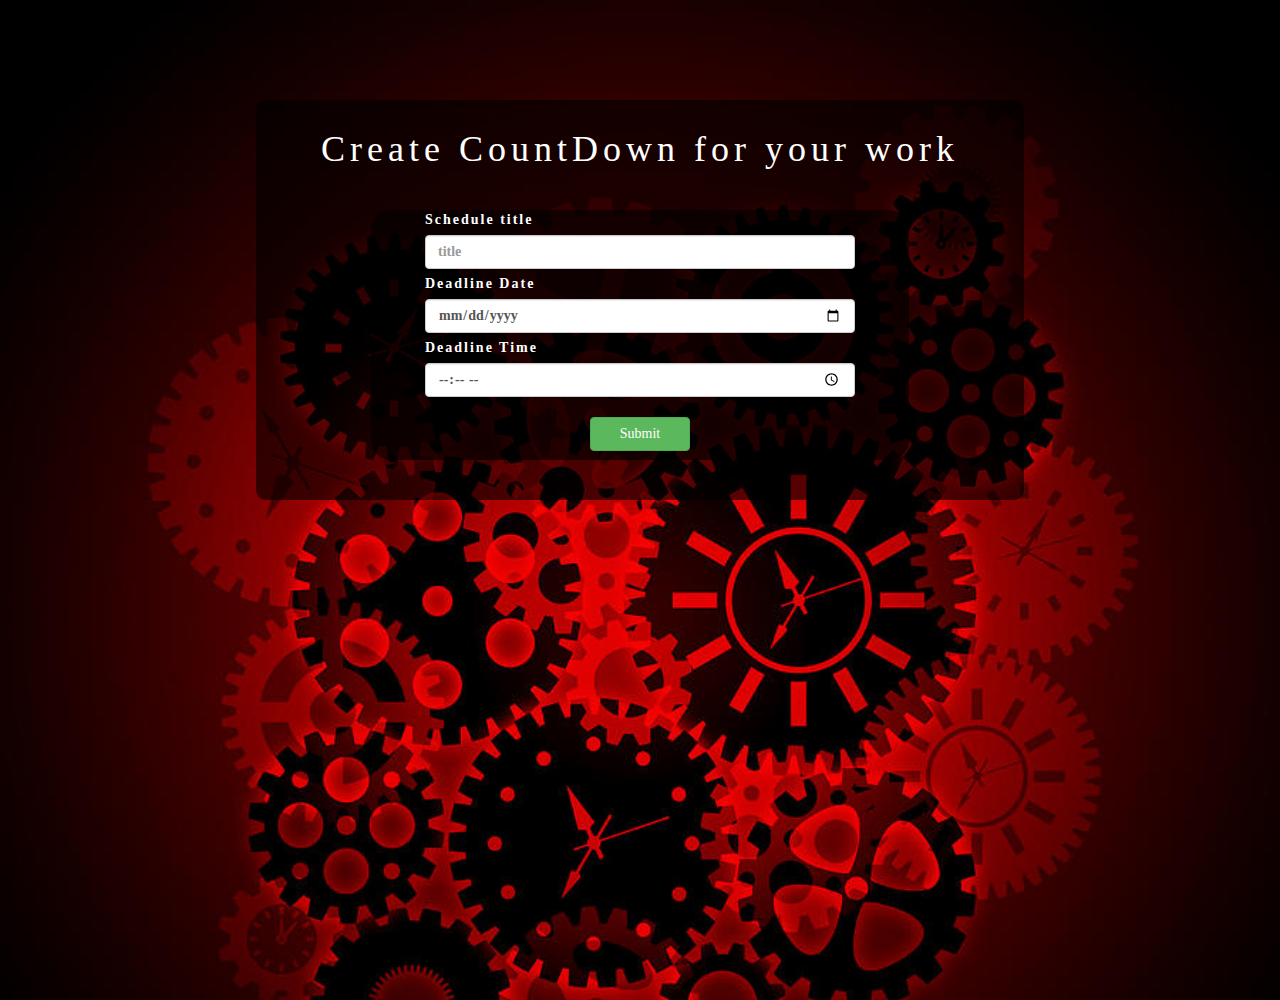
==== Js Object/index.html @ 1f7ec83a "intial strutcure" ====
<!DOCTYPE html>
<html lang="en">
<head>
	<meta charset="UTF-8">
	<title>Document</title>
	<link rel="stylesheet" href="https://maxcdn.bootstrapcdn.com/bootstrap/3.3.7/css/bootstrap.min.css" integrity="sha384-BVYiiSIFeK1dGmJRAkycuHAHRg32OmUcww7on3RYdg4Va+PmSTsz/K68vbdEjh4u" crossorigin="anonymous">
	<link rel="stylesheet" href="style.css">
	<script   src="https://code.jquery.com/jquery-3.1.0.min.js"   integrity="sha256-cCueBR6CsyA4/9szpPfrX3s49M9vUU5BgtiJj06wt/s="   crossorigin="anonymous"></script>
	<script src="https://maxcdn.bootstrapcdn.com/bootstrap/3.3.7/js/bootstrap.min.js" integrity="sha384-Tc5IQib027qvyjSMfHjOMaLkfuWVxZxUPnCJA7l2mCWNIpG9mGCD8wGNIcPD7Txa" crossorigin="anonymous"></script>
	
</head>
<body>
	<div class="conatiner" >
		<div id="countdown1">
			<div class="title">
				<h1> Create CountDown for your work </h1>
			</div>
			<div class="schedule-input">
				<form id="countdownForm" action="" novalidate>
					<label for="countdown-title">Schedule title</label>
					<input class="form-control countdown-title" name="countdown-title" id="title" placeholder="title" type="text">
					<div class="countdown-input">
						
						<label for="countdown-deadline">Deadline Date</label>
						<input class="form-control countdown-date"  name="countdown-date" id="date" type="date">
						
						<label for="countdown-deadline">Deadline Time</label>
						<input class="form-control countdown-time" name="countdown-time"  id="time" type="time">
						<div class="countdown-submit">
						 <button id ="submit-countdown" class="btn btn-success">Submit</button>
						</div>
					</div>
					
				</form>
				
			</div>
		</div>
		<div id ="show-time" class="hide">
			<div id="show-schedule">
				<div id="display-title">
					<p></p>
				</div>
				<div class="display-countdown ">
					<div class="display-days col-md-3">
						<div id="show-days">
							
						</div>
						<div id="days">
							<p>Days</p>
						</div>
					</div>
					<div class="display-hours col-md-3">
						<div id="show-hours">
							
						</div>
						<div id="hours">
							<p>hours</p>
						</div>
					</div>
					<div class="display-min col-md-3">
						<div id="show-min">
							
						</div>
						<div id="min">
							<p>Min</p>
						</div>
					</div>
					<div class="display-secs col-md-3">
						<div class="id-secs">
							
						</div>
						<div id="secs">
							<p>Secs</p>
						</div>
					</div>
				</div>
			</div>
		</div>
	</div>
	<script src="script.js"></script>
</body>
</html>
---- Js Object/style.css ----
html,body
{
	height:100%;

}

body
{
	background: url("clock.jpg") , no-repeat center;
	background-size: cover;
	background-color: rgba(0,0,0,0.6);
}

#countdown1{

position: relative;
display:block;
font-family:cursive;
letter-spacing: 5px;
width:60%;
margin: 100px auto;
background-color: rgba(0,0,0,0.6);
border-radius: 10px;
color:white;
height:400px;
}

#countdown1 .title
{
	text-align: center;
	padding-top:10px;
}
.schedule-input
{
	position: relative;
	width:70%;
	margin:40px auto;
	letter-spacing: 2px;
	font-weight: bolder;
	height: 250px;
	background-color: rgba(0,0,0,0.6);
	border-radius: 20px;
	
}

.schedule-input form
{
	position: relative;
	width:80%;
	margin:40px auto;
	
}
.countdown-input label
{
	margin-bottom: 5px;
	margin-top: 5px;
		
}
.countdown-submit 
{
text-align: center;	
}
.countdown-submit button
{
	width: 100px;
	margin-top: 20px;
}
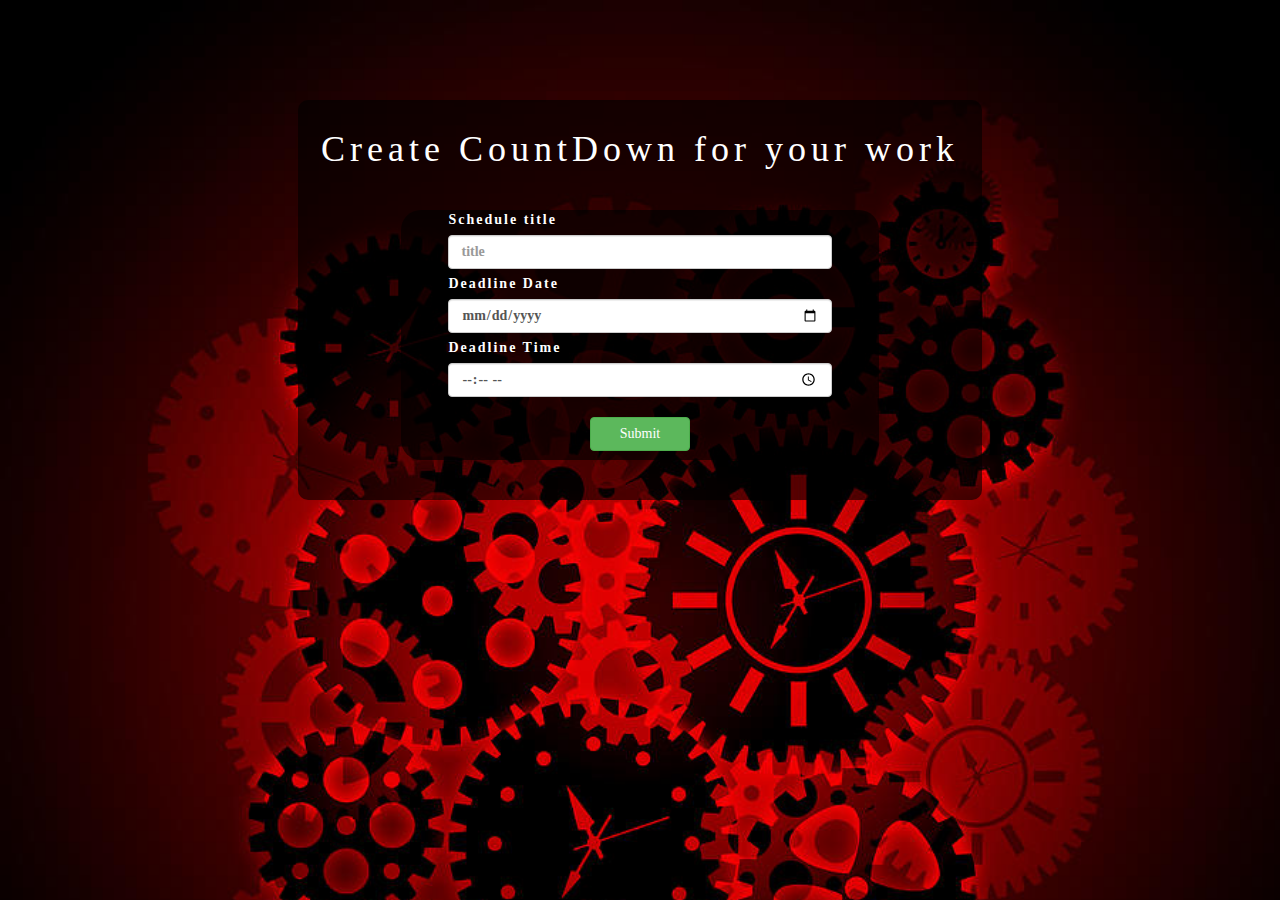
==== commit 7dc7b816: "final JS object --Countdown made" ====
--- a/Js Object/index.html
+++ b/Js Object/index.html
@@ -10,7 +10,7 @@
 	
 </head>
 <body>
-	<div class="conatiner" >
+	<div class="container" >
 		<div id="countdown1">
 			<div class="title">
 				<h1> Create CountDown for your work </h1>
@@ -38,10 +38,10 @@
 		<div id ="show-time" class="hide">
 			<div id="show-schedule">
 				<div id="display-title">
-					<p></p>
+					<p>Hellooo waasip</p>
 				</div>
 				<div class="display-countdown ">
-					<div class="display-days col-md-3">
+					<div class="display-time col-md-3 col-lg-3">
 						<div id="show-days">
 							
 						</div>
@@ -49,7 +49,7 @@
 							<p>Days</p>
 						</div>
 					</div>
-					<div class="display-hours col-md-3">
+					<div class="display-time col-md-3 col-lg-3">
 						<div id="show-hours">
 							
 						</div>
@@ -57,7 +57,7 @@
 							<p>hours</p>
 						</div>
 					</div>
-					<div class="display-min col-md-3">
+					<div class="display-time col-md-3 col-lg-3">
 						<div id="show-min">
 							
 						</div>
@@ -65,8 +65,8 @@
 							<p>Min</p>
 						</div>
 					</div>
-					<div class="display-secs col-md-3">
-						<div class="id-secs">
+					<div class="display-time col-md-3 col-lg-3">
+						<div id="show-secs">
 							
 						</div>
 						<div id="secs">
--- a/Js Object/style.css
+++ b/Js Object/style.css
@@ -6,7 +6,7 @@
 
 body
 {
-	background: url("clock.jpg") , no-repeat center;
+	background: url("clock.jpg") , no-repeat fixed center;
 	background-size: cover;
 	background-color: rgba(0,0,0,0.6);
 }
@@ -65,3 +65,51 @@
 	width: 100px;
 	margin-top: 20px;
 }
+
+#show-time
+{
+	width:80%;
+	position: relative;
+	top:100px;
+	margin: 100px auto;
+	height: 100%;
+	border-width: 20px;
+	border: white;
+	color:white;
+	text-align: center;
+	font-size: 25px;
+
+
+	
+}
+
+.display-countdown
+{
+	color:white;
+	font-family:georgia;
+	border-radius: 20px;
+	border-color: white;
+	border-width: 5px;
+	position: relative; 
+	height: 100%;
+	background-color: rgba(0,0,0,0.6);
+}
+
+.display-time
+{
+	height: 400px;
+	position: relative;
+	text-align: center;
+}
+#show-days ,#show-hours, #show-min, #show-secs
+{
+	position: relative;
+	height: 350px;
+	font-size: 150px;
+	
+}
+#hours, #days,#min,#secs
+{
+	position:absolute;
+	bottom: 0;
+}